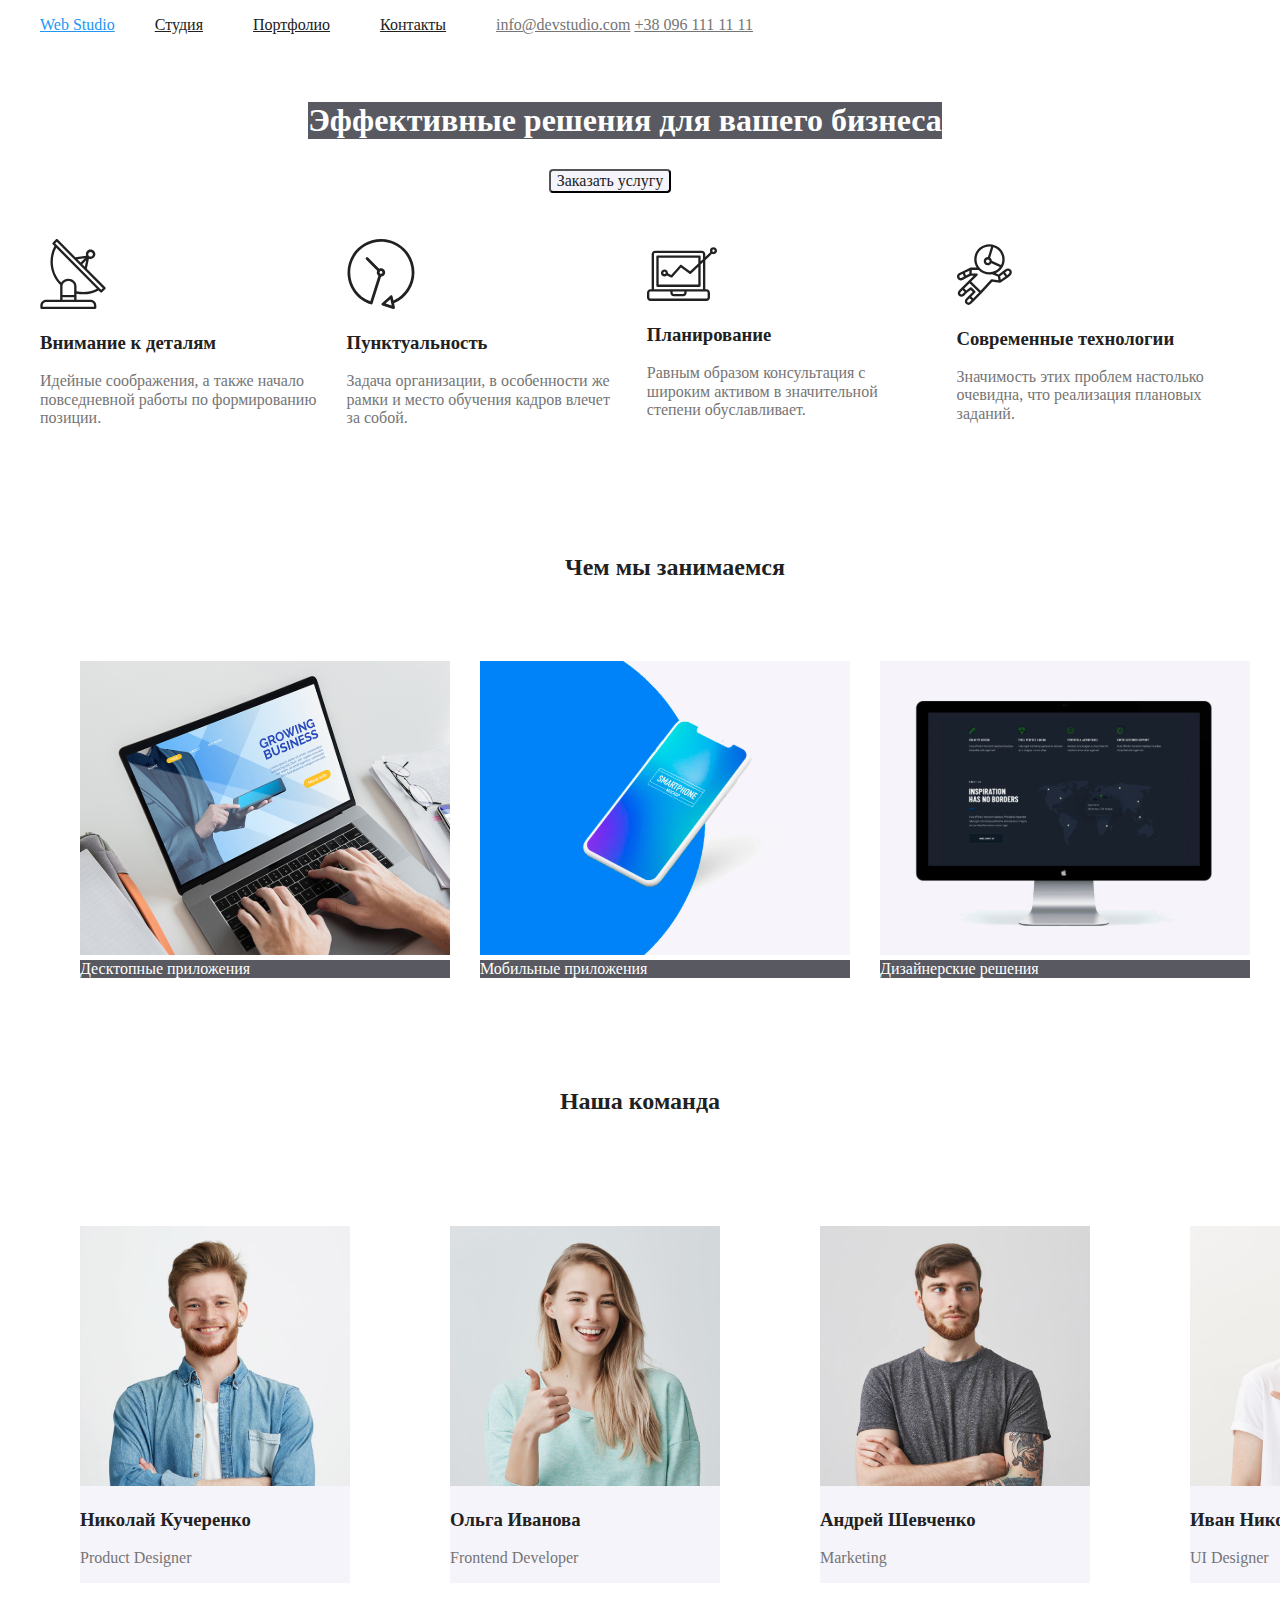
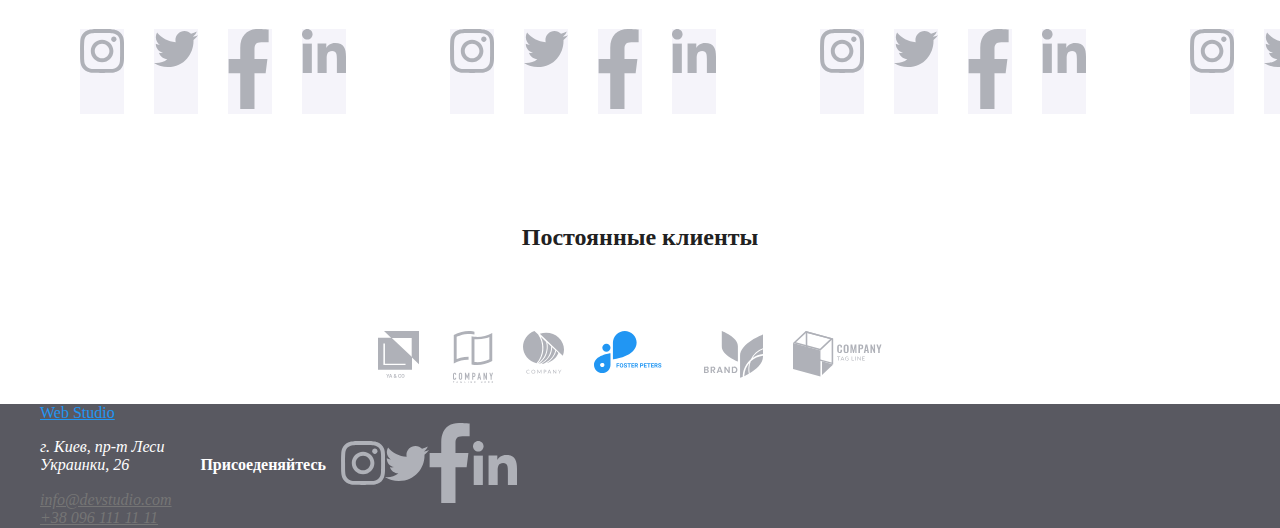
==== index.html @ 21c3bb07 "Add files via upload" ====
<!DOCTYPE html>
<html lang="en">
  <head>
    <meta charset="UTF-8" />
    <meta name="viewport" content="width=device-width, initial-scale=1.0" />
    <title>Document</title>
  </head>
  <link rel="stylesheet" href="./css/normalize.css" />
  <link rel="stylesheet" href="./css/styles.css">
  <body>
    
    <header>
      <div class="container">
      <nav class="nav-list">
        <a class="webstudio_header" href="/">Web Studio</a>
        <ul class="nav-list">
          <li><a class="navigation" href="./index.html">Студия</a></li>
          <li><a class="navigation" href="./portfolio.html">Портфолио</a></li>
          <li><a class="navigation" href="">Контакты</a></li>
        </ul>
      </nav>
      <div class="contacts-main-col">
      <a class="contacts" href="mailto:info@devstudio.com"
        >info@devstudio.com</a>
      <a class="contacts" href="tel:+380961111111">+38 096 111 11 11</a>
      </div>
      </div>
    </header>
    <main>

      <!--Section-1-->
      <div class="container_4">
      <section>
        <h1 class="section_1_title">Эффективные решения для вашего бизнеса</h1>
        <div class="container_4">
        <button class="button" href="">Заказать услугу</button>
        </div>
      </section>
      </div>


      <!--Section-2-->
      <div class="container_3">
      <section>
        <h2 hidden>Преимущества</h2>
        <ul class="container">
          
          <li>
            <img src="./images/img1-4.svg" alt="" />
            <h3 class="section_title1">Внимание к деталям</h3>
            <p class="section_description">
              Идейные соображения, а также начало повседневной работы по
              формированию позиции.
            </p>
          </li>
          <li>
            <img src="./images/img1-3.svg" alt="" />
            <h3 class="section_title1">Пунктуальность</h3>
            <p class="section_description">
              Задача организации, в особенности же рамки и место обучения кадров
              влечет за собой.
            </p>
          </li>
          <li>
            <img src="./images/img1-2.svg" alt="" />
            <h3 class="section_title1">Планирование</h3>
            <p class="section_description">
              Равным образом консультация с широким активом в значительной
              степени обуславливает.
            </p>
          </li>
          <li>
            <img src="./images/img1-1.svg" alt="" />
            <h3 class="section_title1">Современные технологии</h3>
            <p class="section_description">
              Значимость этих проблем настолько очевидна, что реализация
              плановых заданий.
            </p>
          </li>
        </ul>
        </div>
      </section>
      </div>
      <!--Section-3-->
      
      <section>
        <div class="container">
        <div class="container_3">
        <h2 class="section_title">Чем мы занимаемся</h2>
        <ul class="container_4">
          <li>
            <img src="./images/img2-1.svg" alt="" width="370" />
            <div class="section_1_title">Десктопные приложения</div>
          </li>
          <li>
            <img src="./images/img2-2.svg" alt="" width="370" />
            <div class="section_1_title">Мобильные приложения</div>
          </li>
          <li>
            <img src="./images/img2-3.svg" alt="" width="370" />
            <div class="section_1_title">Дизайнерские решения</div>
          </li>
        </ul>
        </div>
      </section>
      </div>

      <!--Section-4-->
      
      <section class="section_4">
        
        <h2 class="section_title">Наша команда</h2>
        <div class="container">
          <div class="container_3">
        <ul class="container_2">
            <li>
            <img src="./images/img3-1.svg" alt="" width="270" />
            <h3 class="section_title1">Николай Кучеренко</h3>
            <p class="section_description">Product Designer</p>
            </li>
          </ul>
            <ul class="team_link">
            <li> <a><img src="./images/Instagram.svg" alt="" width="44" /></a></li>
            <li> <a><img src="./images/Twitter.svg" alt="" width="44" /></a></li>
            <li> <a><img src="./images/Facebook.svg" alt="" width="44" /></a></li>
            <li> <a><img src="./images/linkedin.svg" alt="" width="44" /></a></li>
            </ul>
            </div>
          <div class="container_3">
            <ul class="container_2">
              <li>
            <img src="./images/img3-2.svg" alt="" width="270" />
            <h3 class="section_title1">Ольга Иванова</h3>
            <p class="section_description">Frontend Developer</p>
            </li>
            </ul>
            <ul class="team_link">
              <li> <a><img src="./images/Instagram.svg" alt="" width="44" /></a></li>
              <li> <a><img src="./images/Twitter.svg" alt="" width="44" /></a></li>
              <li> <a><img src="./images/Facebook.svg" alt="" width="44" /></a></li>
              <li> <a><img src="./images/linkedin.svg" alt="" width="44" /></a></li>
            </ul> 
            </div>
            <div class="container_3">
            <ul class="container_2">
              <li>
            <img src="./images/img3-3.svg" alt="" width="270" />
            <h3 class="section_title1">Андрей Шевченко</h3>
            <p class="section_description">Marketing</p>
            </li>
            </ul>
            <ul class="team_link">
              <li> <a><img src="./images/Instagram.svg" alt="" width="44" /></a></li>
              <li> <a><img src="./images/Twitter.svg" alt="" width="44" /></a></li>
              <li> <a><img src="./images/Facebook.svg" alt="" width="44" /></a></li>
              <li> <a><img src="./images/linkedin.svg" alt="" width="44" /></a></li>
            </ul>
            </div>
            <div class="container_3">
            <ul class="container_2">
              <li>
            <img src="./images/img3-4.svg" alt="" width="270" />
            <h3 class="section_title1">Иван Николаев</h3>
            <p class="section_description">UI Designer</p>
            </li>
            </ul>
            <ul class="team_link">
              <li> <a><img src="./images/Instagram.svg" alt="" width="44" /></a></li>
              <li> <a><img src="./images/Twitter.svg" alt="" width="44" /></a></li>
              <li> <a><img src="./images/Facebook.svg" alt="" width="44" /></a></li>
              <li> <a><img src="./images/linkedin.svg" alt="" width="44" /></a></li>
            </ul>
          </div>
        </div>
        
      </section>
      
      
      <!--Section-5-->
      <section>
        <h2 class="section_title">Постоянные клиенты</h2>
        <div class="container_3">
        <ul class="container_4">
          <li>
            <a href=""><img src="./images/logo1.svg" alt="" /></a>
          </li>
          <li>
            <a href=""><img src="./images/logo2.svg" alt="" /></a>
          </li>
          <li>
            <a href=""><img src="./images/logo3.svg" alt="" /></a>
          </li>
          <li>
            <a href=""><img src="./images/logo4.svg" alt="" /></a>
          </li>
          <li>
            <a href=""><img src="./images/logo5.svg" alt="" /></a>
          </li>
          <li>
            <a href=""><img src="./images/logo6.svg" alt="" /></a>
          </li>
        </ul>
      </section>
    </main>

    <!--Футер-->
    
    <footer class="footer">
      <div class="container">
        <div class="footer_ardess">
      <a class="webstudio_header" href="/">Web Studio</a>
      <address>
        <p>г. Киев, пр-т Леси Украинки, 26</p>
        <div class="contacts-main-col">
        <a class="contacts" href="mailto:info@devstudio.com">info@devstudio.com</a></br>
        <a class="contacts" href="tel:+380961111111">+38 096 111 11 11</a>
      </div>
      </div>
      </address>

      <b>Присоеденяйтесь</b>
      <ul class="container">
        <li>
          <a><img src="./images/Instagram.svg" alt="" width="44" /></a>
        </li>
        <li>
          <a><img src="./images/Twitter.svg" alt="" width="44" /></a>
        </li>
        <li>
          <a><img src="./images/Facebook.svg" alt="" width="44" /></a>
        </li>
        <li>
          <a><img src="./images/linkedin.svg" alt="" width="44" /></a>
        </li>
      </ul>
    </div>
    </footer>
    </div>
  </body>
</html>
---- css/styles.css ----
:root {
  --primary-text-color: #757575;
  --title-text-color: #212121;
  --hover-color: #2196f3;
  --background-button: #f5f4fa;
  --background-color: #ffffff;
}

body {
  color: #212121;
  background-color: #fff;
}

ul {
  list-style: none;
}

.nav-list {
  display: flex;
  align-items: baseline;
}

.container {
  width: 1200px;
  padding-right: 15px;
  padding-left: 15px;
  display: flex;
  margin-right: auto;
  margin-left: auto;
  align-items: center;
}

.container_2 {
  margin-right: 30px;
  margin-top: 30px;
  display: flex;
}

.container_4 {
  margin-right: 30px;
  margin-top: 30px;
  display: flex;
  justify-content: center;
}

.container_3 li {
  margin-right: 30px;
  margin-top: 30px;
}
.team_link {
  margin-top: 16px;
  display: flex;
}
.footer_ardess {
  flex-direction: column;
}
/* цвет основного текста #212121 */
/* вторичный цвет текста #757575 */
/* белый цвет #FFFFFF */
/* акцент #2196F3 */
/* вторичный цвет фона #F5F4FA */

.webstudio_header {
  color: #2196f3;
}

.nav-list .navigation {
  color: #212121;
  margin-right: 50px;
}

.navigation:hover,
.navigation:focus {
  color: #2196f3;
}

.contacts-main-col .contacts {
  color: #757575;
  display: inline-flex;
  margin-left: auto;
  margin-right: auto;
}

.contacts:hover,
.contacts:focus {
  color: #2196f3;
}

.section_1_title {
  color: #fff;
  background: rgba(47, 48, 58, 0.8);
}
.section_1 {
  color: #fff;
  background: #2196f3;
}

.section_title {
  color: #212121;
  margin-top: 94px;
  margin-bottom: 50px;
  display: flex;
  justify-content: center;
}

.section2_title {
  margin-top: 20px;
  margin-bottom: 4px;
}

.section_title1 {
  color: #212121;
}

.section_description {
  color: #757575;
}

.section_4 li {
  background: #f5f4fa;
  margin-right: 30px;
  margin-top: 30px;
}

/* button */

.button {
  color: #212121;
  background: #f5f4fa;
  border-radius: 4px;
  align-items: center;
}

.button:hover,
.button:focus {
  color: #fff;
  background: #2196f3;
}
.footer {
  color: #fff;
  background: rgba(47, 48, 58, 0.8);
}
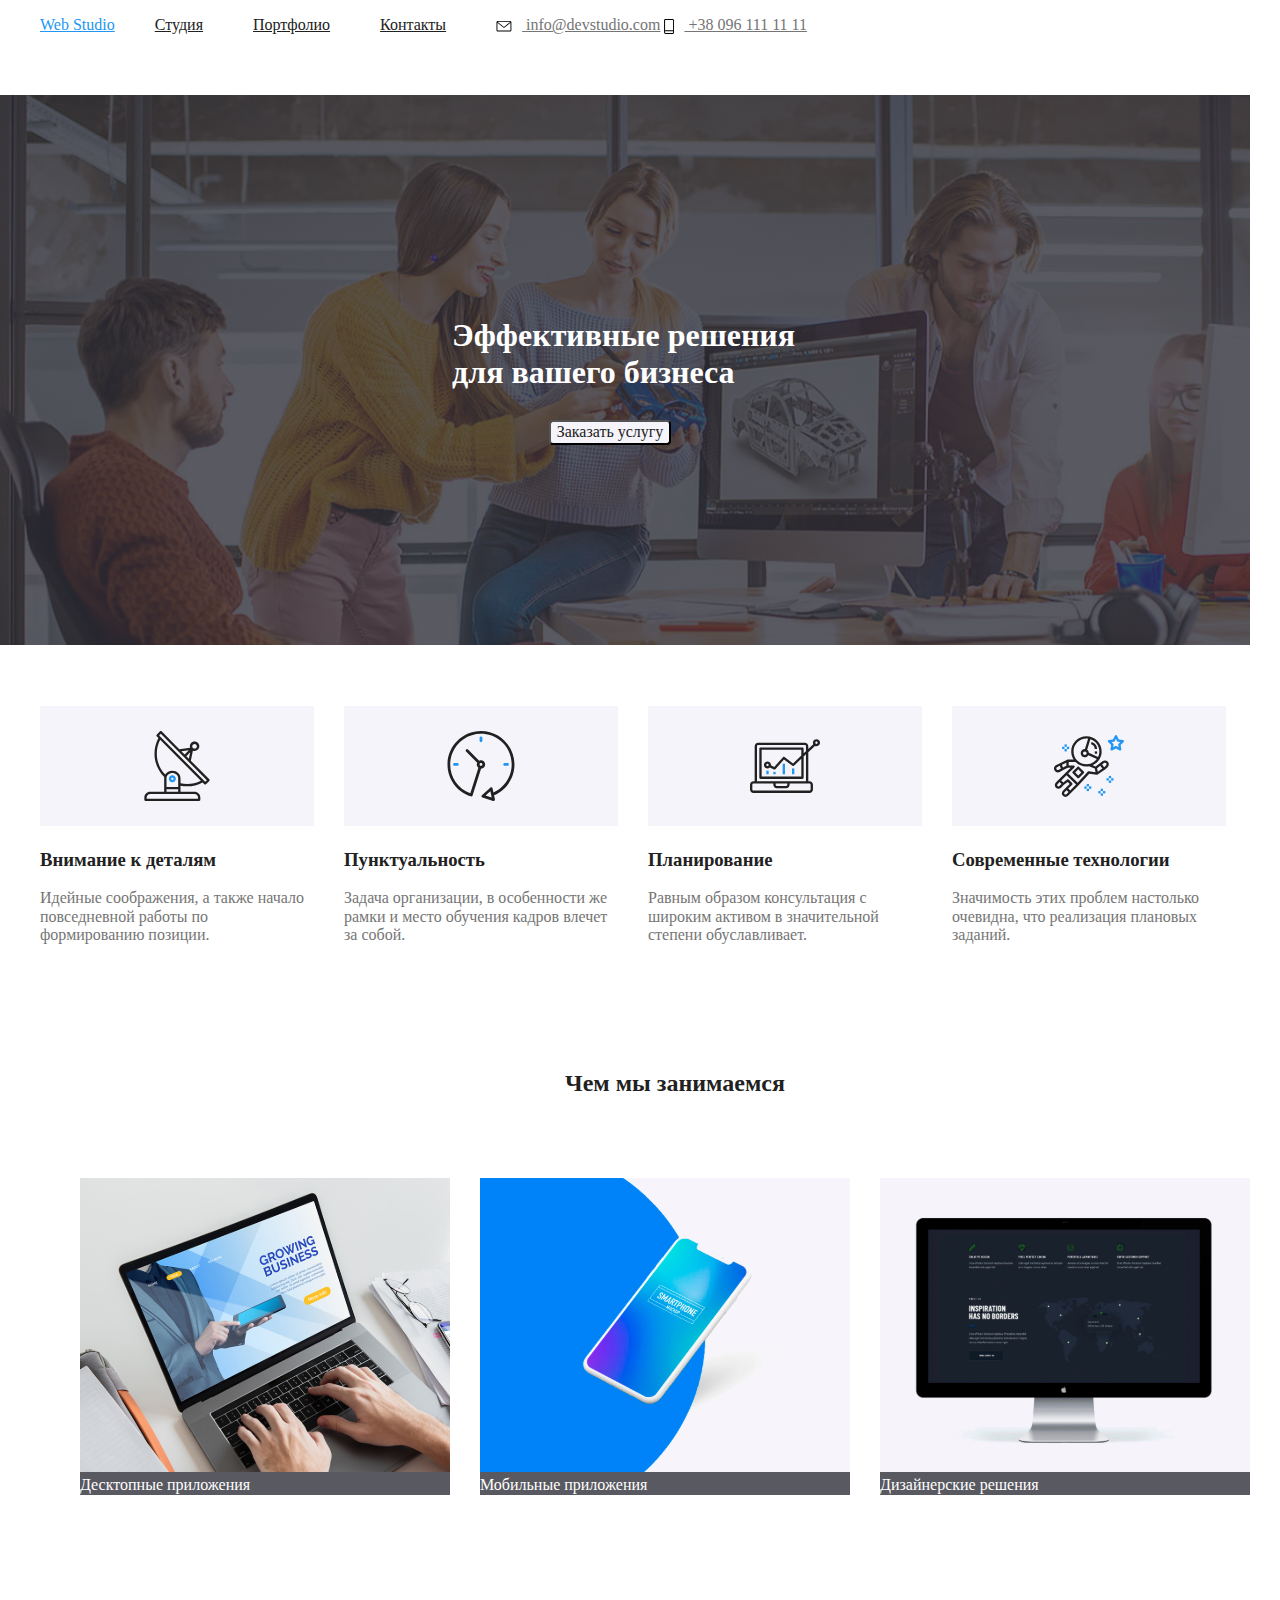
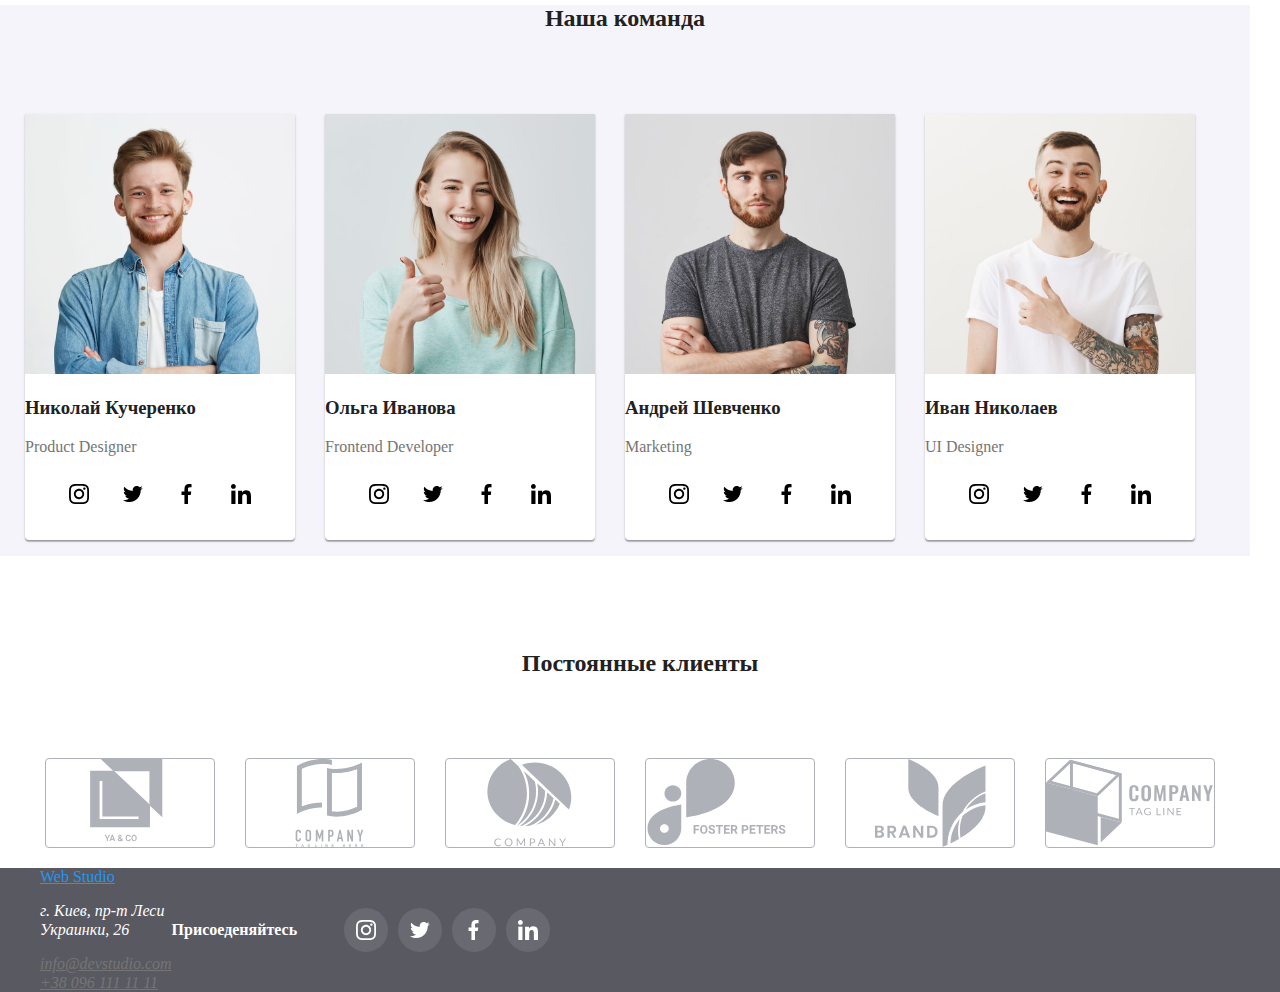
==== commit 1fc8858f: "добавляет тени" ====
--- a/index.html
+++ b/index.html
@@ -20,9 +20,12 @@
         </ul>
       </nav>
       <div class="contacts-main-col">
-      <a class="contacts" href="mailto:info@devstudio.com"
-        >info@devstudio.com</a>
-      <a class="contacts" href="tel:+380961111111">+38 096 111 11 11</a>
+      <a class="contacts" href="mailto:info@devstudio.com"class="contacts-link">
+        <svg class="contacts_icon" width="16" height="11.2"><use href=./images/sprite.svg#envelope></use></svg>
+        info@devstudio.com</a>
+      <a class="contacts" href="tel:+380961111111" class="contacts-link">
+        <svg class="contacts_icon" width="10" height="15"><use href=./images/sprite.svg#Vector></use></svg>
+        +38 096 111 11 11</a>
       </div>
       </div>
     </header>
@@ -30,10 +33,12 @@
 
       <!--Section-1-->
       <div class="container_4">
-      <section>
-        <h1 class="section_1_title">Эффективные решения для вашего бизнеса</h1>
+      <section class="hero">
+        <div class="hero_content">
+        <h1 class="">Эффективные решения для вашего бизнеса</h1>
         <div class="container_4">
         <button class="button" href="">Заказать услугу</button>
+        </div>
         </div>
       </section>
       </div>
@@ -43,10 +48,12 @@
       <div class="container_3">
       <section>
         <h2 hidden>Преимущества</h2>
+        <div class="">
         <ul class="container">
-          
-          <li>
-            <img src="./images/img1-4.svg" alt="" />
+          <li class="avantage">
+            <svg class="advantage-icon" width="70" height="70">
+              <use href="./images/sprite.svg#antenna"></use>
+            </svg>
             <h3 class="section_title1">Внимание к деталям</h3>
             <p class="section_description">
               Идейные соображения, а также начало повседневной работы по
@@ -54,7 +61,9 @@
             </p>
           </li>
           <li>
-            <img src="./images/img1-3.svg" alt="" />
+          <svg class="advantage-icon" width="70" height="70">
+            <use href="./images/sprite.svg#clock"></use>
+          </svg>
             <h3 class="section_title1">Пунктуальность</h3>
             <p class="section_description">
               Задача организации, в особенности же рамки и место обучения кадров
@@ -62,7 +71,9 @@
             </p>
           </li>
           <li>
-            <img src="./images/img1-2.svg" alt="" />
+            <svg class="advantage-icon" width="70" height="70">
+              <use href="./images/sprite.svg#diagram"></use>
+            </svg>
             <h3 class="section_title1">Планирование</h3>
             <p class="section_description">
               Равным образом консультация с широким активом в значительной
@@ -70,7 +81,9 @@
             </p>
           </li>
           <li>
-            <img src="./images/img1-1.svg" alt="" />
+            <svg class="advantage-icon" width="70" height="70">
+              <use href="./images/sprite.svg#astronaut"></use>
+            </svg>
             <h3 class="section_title1">Современные технологии</h3>
             <p class="section_description">
               Значимость этих проблем настолько очевидна, что реализация
@@ -78,6 +91,7 @@
             </p>
           </li>
         </ul>
+        </div>
         </div>
       </section>
       </div>
@@ -88,17 +102,17 @@
         <div class="container_3">
         <h2 class="section_title">Чем мы занимаемся</h2>
         <ul class="container_4">
-          <li>
+          <li class="section_1_title">
             <img src="./images/img2-1.svg" alt="" width="370" />
-            <div class="section_1_title">Десктопные приложения</div>
-          </li>
-          <li>
+            <div>Десктопные приложения</div>
+          </li>
+          <li class="section_1_title">
             <img src="./images/img2-2.svg" alt="" width="370" />
-            <div class="section_1_title">Мобильные приложения</div>
-          </li>
-          <li>
+            <div>Мобильные приложения</div>
+          </li>
+          <li class="section_1_title">
             <img src="./images/img2-3.svg" alt="" width="370" />
-            <div class="section_1_title">Дизайнерские решения</div>
+            <div>Дизайнерские решения</div>
           </li>
         </ul>
         </div>
@@ -111,65 +125,155 @@
         
         <h2 class="section_title">Наша команда</h2>
         <div class="container">
-          <div class="container_3">
-        <ul class="container_2">
+          <div class="container_team">
+            <div class="team_background">
+        <ul class="team">
             <li>
             <img src="./images/img3-1.svg" alt="" width="270" />
             <h3 class="section_title1">Николай Кучеренко</h3>
             <p class="section_description">Product Designer</p>
             </li>
-          </ul>
-            <ul class="team_link">
-            <li> <a><img src="./images/Instagram.svg" alt="" width="44" /></a></li>
-            <li> <a><img src="./images/Twitter.svg" alt="" width="44" /></a></li>
-            <li> <a><img src="./images/Facebook.svg" alt="" width="44" /></a></li>
-            <li> <a><img src="./images/linkedin.svg" alt="" width="44" /></a></li>
+          
+            <ul class="social-icon-list">
+            <li class="social-icon-item"><a href="https://www.instagram.com/" class="social_icons_link" target="_blank" rel="noopener noreferrer" aria-label="ссылка Инстаграм">
+            <svg class="social-icon" width="20" height="20">
+              <use href="./images/sprite.svg#Instagram"></use>
+            </svg>
+            </a></li>
+            
+            <li class="social-icon-item"><a href="https://www.twitter.com/" class="social_icons_link" target="_blank" rel="noopener noreferrer" aria-label="ссылка Твитер">
+            <svg class="social-icon" width="20" height="20">
+              <use href="./images/sprite.svg#Twitter"></use>
+            </svg>
+            </a></li>
+            <li class="social-icon-item"><a href="https://www.facebook.com/" class="social_icons_link" target="_blank" rel="noopener noreferrer" aria-label="ссылка Фейсбук">
+            <svg class="social-icon" width="20" height="20">
+              <use href="./images/sprite.svg#Facebook"></use>
+            </svg>
+            </a></li>
+            <li class="social-icon-item"><a href="https://www.linkedin.com/" class="social_icons_link" target="_blank" rel="noopener noreferrer" aria-label="ссылка Линкедин">
+            <svg class="social-icon" width="20" height="20">
+              <use href="./images/sprite.svg#linkedin"></use>
+            </svg>
+            </a></li>
+            </ul>
             </ul>
             </div>
-          <div class="container_3">
-            <ul class="container_2">
+          
+            </div>
+            <div class="container_team">
+              <ul class="team">
+            
               <li>
             <img src="./images/img3-2.svg" alt="" width="270" />
+            <div>
             <h3 class="section_title1">Ольга Иванова</h3>
             <p class="section_description">Frontend Developer</p>
             </li>
-            </ul>
-            <ul class="team_link">
-              <li> <a><img src="./images/Instagram.svg" alt="" width="44" /></a></li>
-              <li> <a><img src="./images/Twitter.svg" alt="" width="44" /></a></li>
-              <li> <a><img src="./images/Facebook.svg" alt="" width="44" /></a></li>
-              <li> <a><img src="./images/linkedin.svg" alt="" width="44" /></a></li>
-            </ul> 
+            
+            <ul class="social-icon-list">
+              <li class="social-icon-item"><a href="https://www.instagram.com/" class="social_icons_link" target="_blank"
+                  rel="noopener noreferrer" aria-label="ссылка Инстаграм">
+                  <svg class="social-icon" width="20" height="20">
+                    <use href="./images/sprite.svg#Instagram"></use>
+                  </svg>
+                </a></li>
+            
+              <li class="social-icon-item"><a href="https://www.twitter.com/" class="social_icons_link" target="_blank"
+                  rel="noopener noreferrer" aria-label="ссылка Твитер">
+                  <svg class="social-icon" width="20" height="20">
+                    <use href="./images/sprite.svg#Twitter"></use>
+                  </svg>
+                </a></li>
+              <li class="social-icon-item"><a href="https://www.facebook.com/" class="social_icons_link" target="_blank"
+                  rel="noopener noreferrer" aria-label="ссылка Фейсбук">
+                  <svg class="social-icon" width="20" height="20">
+                    <use href="./images/sprite.svg#Facebook"></use>
+                  </svg>
+                </a></li>
+              <li class="social-icon-item"><a href="https://www.linkedin.com/" class="social_icons_link" target="_blank"
+                  rel="noopener noreferrer" aria-label="ссылка Линкедин">
+                  <svg class="social-icon" width="20" height="20">
+                    <use href="./images/sprite.svg#linkedin"></use>
+                  </svg>
+                </a></li>
+            </ul>
+          </ul> 
             </div>
-            <div class="container_3">
-            <ul class="container_2">
+            <div class="container_team">
+            <ul class="team">
               <li>
             <img src="./images/img3-3.svg" alt="" width="270" />
             <h3 class="section_title1">Андрей Шевченко</h3>
             <p class="section_description">Marketing</p>
             </li>
-            </ul>
-            <ul class="team_link">
-              <li> <a><img src="./images/Instagram.svg" alt="" width="44" /></a></li>
-              <li> <a><img src="./images/Twitter.svg" alt="" width="44" /></a></li>
-              <li> <a><img src="./images/Facebook.svg" alt="" width="44" /></a></li>
-              <li> <a><img src="./images/linkedin.svg" alt="" width="44" /></a></li>
+            
+            <ul class="social-icon-list">
+              <li class="social-icon-item"><a href="https://www.instagram.com/" class="social_icons_link" target="_blank"
+                  rel="noopener noreferrer" aria-label="ссылка Инстаграм">
+                  <svg class="social-icon" width="20" height="20">
+                    <use href="./images/sprite.svg#Instagram"></use>
+                  </svg>
+                </a></li>
+            
+              <li class="social-icon-item"><a href="https://www.twitter.com/" class="social_icons_link" target="_blank"
+                  rel="noopener noreferrer" aria-label="ссылка Твитер">
+                  <svg class="social-icon" width="20" height="20">
+                    <use href="./images/sprite.svg#Twitter"></use>
+                  </svg>
+                </a></li>
+              <li class="social-icon-item"><a href="https://www.facebook.com/" class="social_icons_link" target="_blank"
+                  rel="noopener noreferrer" aria-label="ссылка Фейсбук">
+                  <svg class="social-icon" width="20" height="20">
+                    <use href="./images/sprite.svg#Facebook"></use>
+                  </svg>
+                </a></li>
+              <li class="social-icon-item"><a href="https://www.linkedin.com/" class="social_icons_link" target="_blank"
+                  rel="noopener noreferrer" aria-label="ссылка Линкедин">
+                  <svg class="social-icon" width="20" height="20">
+                    <use href="./images/sprite.svg#linkedin"></use>
+                  </svg>
+                </a></li>
+            </ul>
             </ul>
             </div>
-            <div class="container_3">
-            <ul class="container_2">
+            <div class="container_team">
+            <ul class="team">
               <li>
             <img src="./images/img3-4.svg" alt="" width="270" />
             <h3 class="section_title1">Иван Николаев</h3>
             <p class="section_description">UI Designer</p>
             </li>
-            </ul>
-            <ul class="team_link">
-              <li> <a><img src="./images/Instagram.svg" alt="" width="44" /></a></li>
-              <li> <a><img src="./images/Twitter.svg" alt="" width="44" /></a></li>
-              <li> <a><img src="./images/Facebook.svg" alt="" width="44" /></a></li>
-              <li> <a><img src="./images/linkedin.svg" alt="" width="44" /></a></li>
-            </ul>
+            
+              <ul class="social-icon-list">
+                <li class="social-icon-item"><a href="https://www.instagram.com/" class="social_icons_link" target="_blank"
+                    rel="noopener noreferrer" aria-label="ссылка Инстаграм">
+                    <svg class="social-icon" width="20" height="20">
+                      <use href="./images/sprite.svg#Instagram"></use>
+                    </svg>
+                  </a></li>
+              
+                <li class="social-icon-item"><a href="https://www.twitter.com/" class="social_icons_link" target="_blank"
+                    rel="noopener noreferrer" aria-label="ссылка Твитер">
+                    <svg class="social-icon" width="20" height="20">
+                      <use href="./images/sprite.svg#Twitter"></use>
+                    </svg>
+                  </a></li>
+                <li class="social-icon-item"><a href="https://www.facebook.com/" class="social_icons_link" target="_blank"
+                    rel="noopener noreferrer" aria-label="ссылка Фейсбук">
+                    <svg class="social-icon" width="20" height="20">
+                      <use href="./images/sprite.svg#Facebook"></use>
+                    </svg>
+                  </a></li>
+                <li class="social-icon-item"><a href="https://www.linkedin.com/" class="social_icons_link" target="_blank"
+                    rel="noopener noreferrer" aria-label="ссылка Линкедин">
+                    <svg class="social-icon" width="20" height="20">
+                      <use href="./images/sprite.svg#linkedin"></use>
+                    </svg>
+                  </a></li>
+              </ul>
+            </ul>
+            
           </div>
         </div>
         
@@ -180,26 +284,41 @@
       <section>
         <h2 class="section_title">Постоянные клиенты</h2>
         <div class="container_3">
+         
         <ul class="container_4">
-          <li>
-            <a href=""><img src="./images/logo1.svg" alt="" /></a>
-          </li>
-          <li>
-            <a href=""><img src="./images/logo2.svg" alt="" /></a>
-          </li>
-          <li>
-            <a href=""><img src="./images/logo3.svg" alt="" /></a>
-          </li>
-          <li>
-            <a href=""><img src="./images/logo4.svg" alt="" /></a>
-          </li>
-          <li>
-            <a href=""><img src="./images/logo5.svg" alt="" /></a>
-          </li>
-          <li>
-            <a href=""><img src="./images/logo6.svg" alt="" /></a>
+          
+          <li class="">
+            <a href=""><svg class="firm_icons" width="170" height="90">
+              <use href="./images/sprite.svg#logo1"></use>
+            </svg></a>
+          </li>
+          <li>
+            <a href=""><svg class="firm_icons" width="170" height="90">
+                <use href="./images/sprite.svg#logo2"></use>
+              </svg></a>
+          </li>
+          <li>
+            <a href=""><svg class="firm_icons" width="170" height="90">
+                <use href="./images/sprite.svg#logo3"></use>
+              </svg></a>
+          </li>
+          <li>
+            <a href=""><svg class="firm_icons" width="170" height="90">
+                <use href="./images/sprite.svg#logo4"></use>
+              </svg></a>
+          </li>
+          <li>
+            <a href=""><svg class="firm_icons" width="170" height="90">
+                <use href="./images/sprite.svg#logo5"></use>
+              </svg></a>
+          </li>
+          <li>
+            <a href=""><svg class="firm_icons" width="170" height="90">
+                <use href="./images/sprite.svg#logo6"></use>
+              </svg></a>
           </li>
         </ul>
+          
       </section>
     </main>
 
@@ -219,20 +338,35 @@
       </address>
 
       <b>Присоеденяйтесь</b>
+      <div class="social-icon-list">
       <ul class="container">
-        <li>
-          <a><img src="./images/Instagram.svg" alt="" width="44" /></a>
-        </li>
-        <li>
-          <a><img src="./images/Twitter.svg" alt="" width="44" /></a>
-        </li>
-        <li>
-          <a><img src="./images/Facebook.svg" alt="" width="44" /></a>
-        </li>
-        <li>
-          <a><img src="./images/linkedin.svg" alt="" width="44" /></a>
-        </li>
+        <li class="social-icon-item"><a href="https://www.instagram.com/" class="social_icons_link_footer" target="_blank"
+            rel="noopener noreferrer" aria-label="ссылка Инстаграм">
+            <svg class="social-icon" width="20" height="20">
+              <use href="./images/sprite.svg#Instagram"></use>
+            </svg>
+          </a></li>
+        
+        <li class="social-icon-item"><a href="https://www.twitter.com/" class="social_icons_link_footer" target="_blank"
+            rel="noopener noreferrer" aria-label="ссылка Твитер">
+            <svg class="social-icon" width="20" height="20">
+              <use href="./images/sprite.svg#Twitter"></use>
+            </svg>
+          </a></li>
+        <li class="social-icon-item"><a href="https://www.facebook.com/" class="social_icons_link_footer" target="_blank"
+            rel="noopener noreferrer" aria-label="ссылка Фейсбук">
+            <svg class="social-icon" width="20" height="20">
+              <use href="./images/sprite.svg#Facebook"></use>
+            </svg>
+          </a></li>
+        <li class="social-icon-item"><a href="https://www.linkedin.com/" class="social_icons_link_footer" target="_blank"
+            rel="noopener noreferrer" aria-label="ссылка Линкедин">
+            <svg class="social-icon" width="20" height="20">
+              <use href="./images/sprite.svg#linkedin"></use>
+            </svg>
+          </a></li>
       </ul>
+      </div>
     </div>
     </footer>
     </div>
--- a/css/styles.css
+++ b/css/styles.css
@@ -43,13 +43,27 @@
   justify-content: center;
 }
 
+.container_portfolio {
+  border: 1px solid #eeeeee;
+  box-sizing: border-box;
+  box-shadow: 0px 1px 1px rgba(0, 0, 0, 0.12), 0px 4px 4px rgba(0, 0, 0, 0.06),
+    1px 4px 6px rgba(0, 0, 0, 0.16);
+}
+
 .container_3 li {
   margin-right: 30px;
   margin-top: 30px;
 }
-.team_link {
-  margin-top: 16px;
-  display: flex;
+
+.team {
+  display: flex;
+  flex-wrap: wrap;
+  padding-inline-start: 0px;
+  box-shadow: 0px 1px 3px rgba(0, 0, 0, 0.12), 0px 1px 1px rgba(0, 0, 0, 0.14),
+    0px 2px 1px rgba(0, 0, 0, 0.2);
+  border-radius: 0px 0px 4px 4px;
+  padding-bottom: 24px;
+  background-color: #ffffff;
 }
 .footer_ardess {
   flex-direction: column;
@@ -76,7 +90,7 @@
 
 .contacts-main-col .contacts {
   color: #757575;
-  display: inline-flex;
+
   margin-left: auto;
   margin-right: auto;
 }
@@ -94,6 +108,25 @@
   color: #fff;
   background: #2196f3;
 }
+.hero {
+  color: #ffffff;
+  background: rgba(47, 48, 58, 0.8);
+  background-image: linear-gradient(
+      rgba(47, 48, 58, 0.8) 0%,
+      rgba(47, 48, 58, 0.8) 100%
+    ),
+    url(../images/Header.svg);
+  background-repeat: no-repeat;
+  margin-bottom: 15px;
+  margin-top: 15px;
+}
+
+.hero_content {
+  padding-top: 200px;
+  padding-bottom: 200px;
+  padding-left: 452px;
+  padding-right: 452px;
+}
 
 .section_title {
   color: #212121;
@@ -116,8 +149,8 @@
   color: #757575;
 }
 
-.section_4 li {
-  background: #f5f4fa;
+.section_4 {
+  background-color: #f5f4fa;
   margin-right: 30px;
   margin-top: 30px;
 }
@@ -135,8 +168,94 @@
 .button:focus {
   color: #fff;
   background: #2196f3;
+  box-shadow: 0px 3px 1px rgba(0, 0, 0, 0.1), 0px 1px 2px rgba(0, 0, 0, 0.08),
+    0px 2px 2px rgba(0, 0, 0, 0.12);
 }
 .footer {
   color: #fff;
   background: rgba(47, 48, 58, 0.8);
 }
+
+.social-icon-list {
+  display: flex;
+  justify-content: center;
+  padding-left: 32px;
+  padding-right: 32px;
+}
+.social-icon-item:not(:last-child) {
+  margin-right: 10px;
+}
+.social_icons_link {
+  display: inline-flex;
+  justify-content: center;
+  align-items: center;
+  width: 44px;
+  height: 44px;
+  background: #ffffff;
+  border-radius: 50%;
+}
+
+.social_icons_link:hover,
+.social_icons_link:focus {
+  background: #2196f3;
+  fill: #ffffff;
+}
+
+.container_team {
+  margin-right: 30px;
+  margin-top: 16px;
+}
+.social_icons_link_footer {
+  display: inline-flex;
+  justify-content: center;
+  align-items: center;
+  width: 44px;
+  height: 44px;
+  background: rgba(255, 255, 255, 0.1);
+  border-radius: 50%;
+  fill: #ffffff;
+}
+.social_icons_link_footer:hover,
+.social_icons_link_footer:focus {
+  fill: #ffffff;
+  background: #2196f3;
+}
+
+.firm_icons {
+  display: inline-flex;
+  justify-content: center;
+  align-items: center;
+  border: 1px solid #afb1b8;
+  border-radius: 4px;
+  box-sizing: border-box;
+  fill: #afb1b8;
+}
+
+.firm_icons:hover,
+.firm_icons:focus {
+  fill: #2196f3;
+  background: #ffffff;
+  border: 1px solid #2196f3;
+}
+
+.contacts_icon {
+  vertical-align: middle;
+  margin-right: 10px;
+}
+
+.contacts_icon:hover,
+.contacts_icon:focus {
+  fill: #2196f3;
+}
+
+.advantage-icon {
+  padding-left: 102px;
+  padding-right: 102px;
+  padding-top: 25px;
+  padding-bottom: 25px;
+
+  background-color: #f5f4fa;
+}
+
+.avantage {
+}
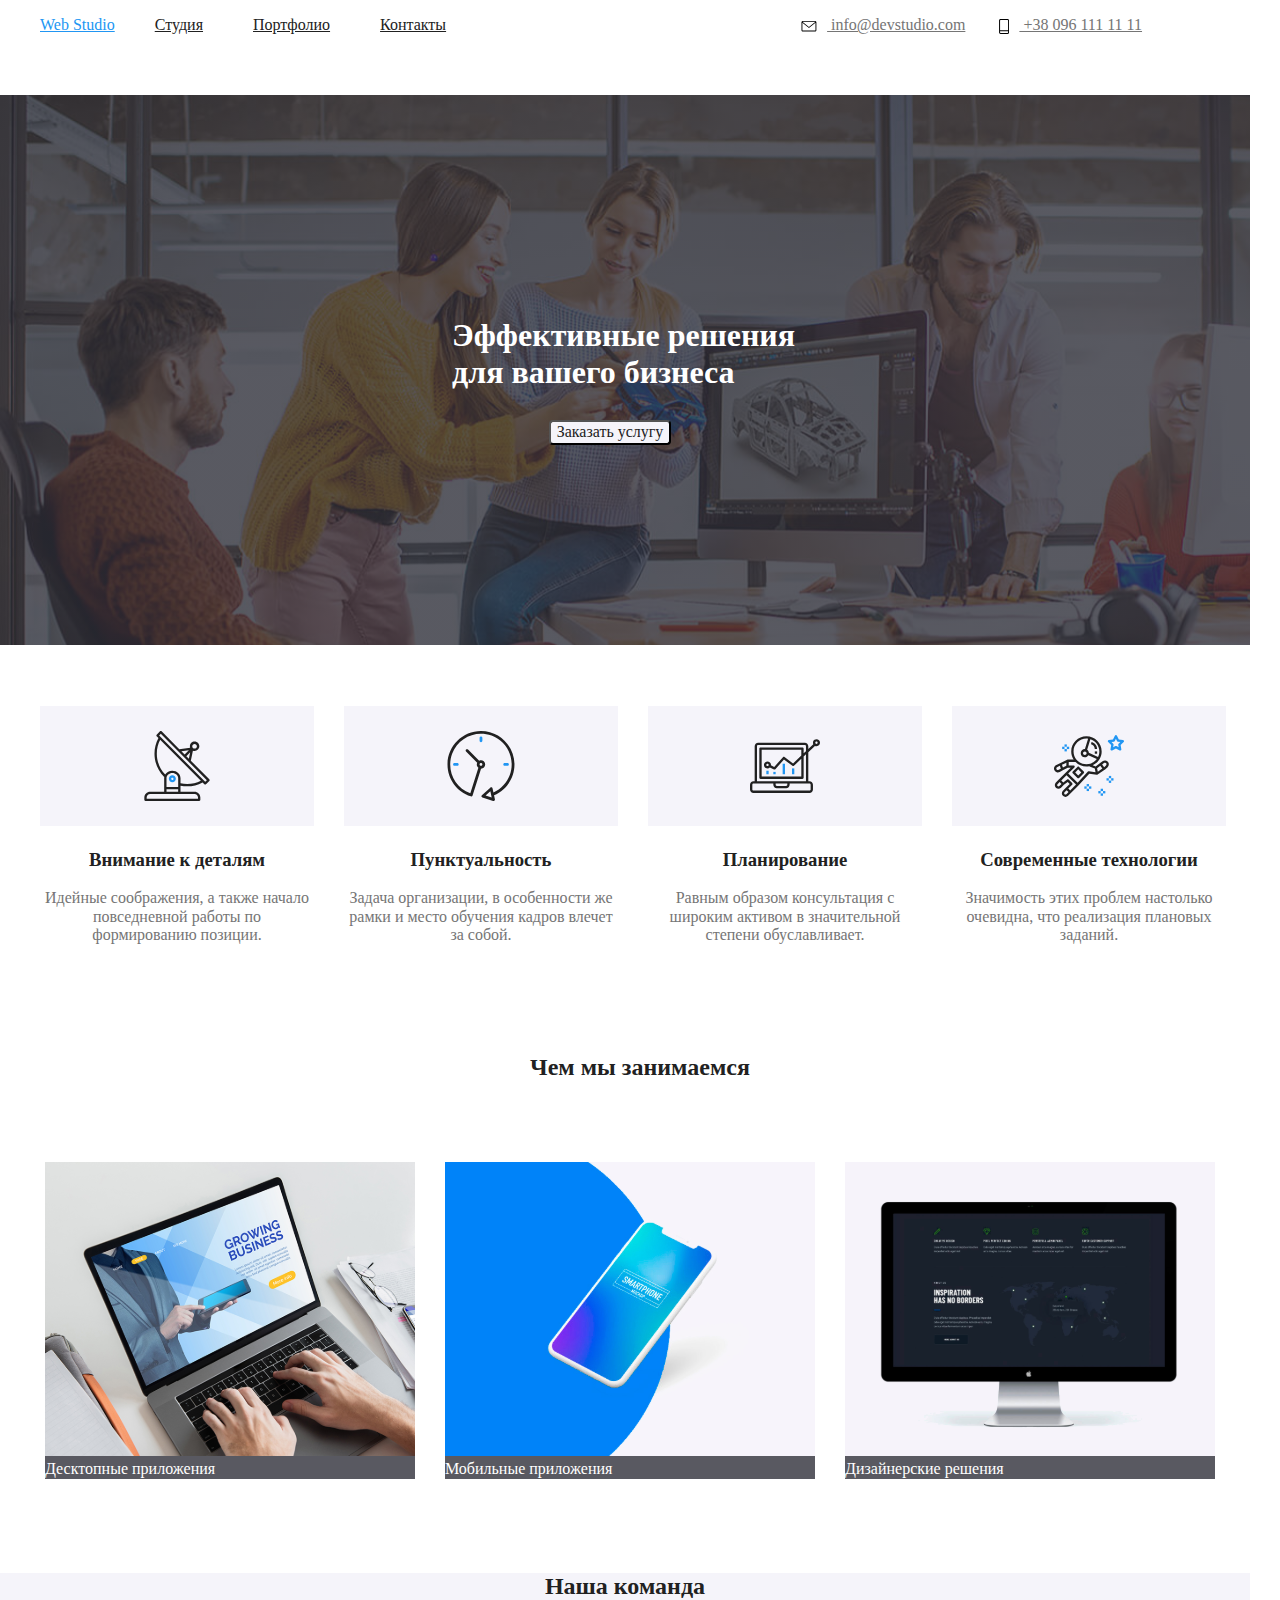
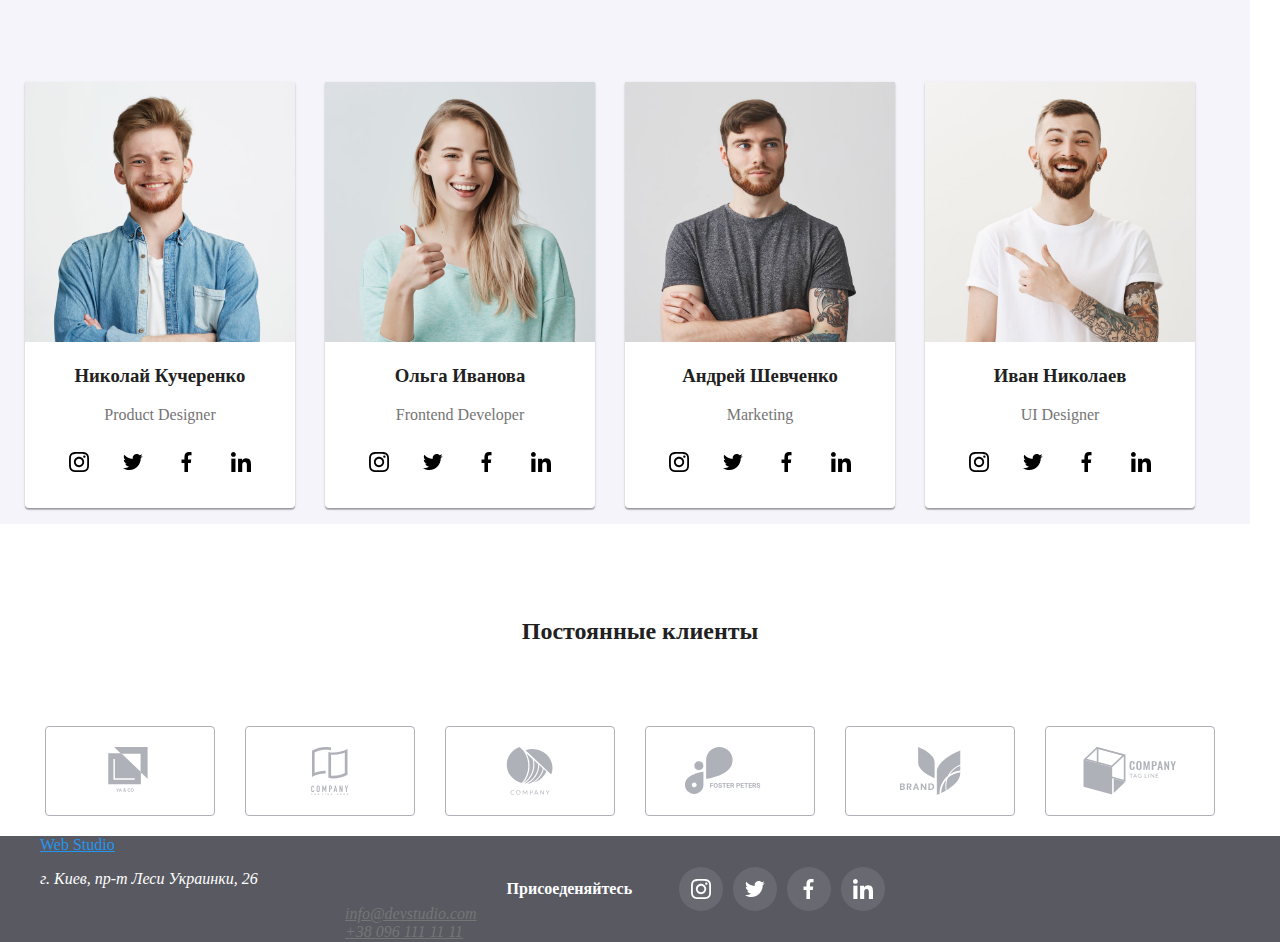
==== commit 8f3e6fc5: "откоректировал дз" ====
--- a/index.html
+++ b/index.html
@@ -97,8 +97,8 @@
       </div>
       <!--Section-3-->
       
-      <section>
-        <div class="container">
+      <section >
+        <div class="">
         <div class="container_3">
         <h2 class="section_title">Чем мы занимаемся</h2>
         <ul class="container_4">
@@ -116,8 +116,9 @@
           </li>
         </ul>
         </div>
-      </section>
-      </div>
+      
+      </div>
+      </section>
 
       <!--Section-4-->
       
@@ -127,6 +128,7 @@
         <div class="container">
           <div class="container_team">
             <div class="team_background">
+              
         <ul class="team">
             <li>
             <img src="./images/img3-1.svg" alt="" width="270" />
@@ -277,6 +279,7 @@
           </div>
         </div>
         
+        
       </section>
       
       
--- a/css/styles.css
+++ b/css/styles.css
@@ -9,6 +9,7 @@
 body {
   color: #212121;
   background-color: #fff;
+  overflow-x: hidden;
 }
 
 ul {
@@ -95,9 +96,15 @@
   margin-right: auto;
 }
 
+.contacts-main-col {
+  padding-left: 305px;
+}
 .contacts:hover,
 .contacts:focus {
   color: #2196f3;
+}
+.contacts {
+  padding-right: 30px;
 }
 
 .section_1_title {
@@ -143,16 +150,20 @@
 
 .section_title1 {
   color: #212121;
+  text-align: center;
 }
 
 .section_description {
   color: #757575;
+  text-align: center;
 }
 
 .section_4 {
   background-color: #f5f4fa;
   margin-right: 30px;
   margin-top: 30px;
+  padding-left: auto;
+  padding-right: auto;
 }
 
 /* button */
@@ -229,6 +240,7 @@
   border-radius: 4px;
   box-sizing: border-box;
   fill: #afb1b8;
+  padding: 20px;
 }
 
 .firm_icons:hover,
